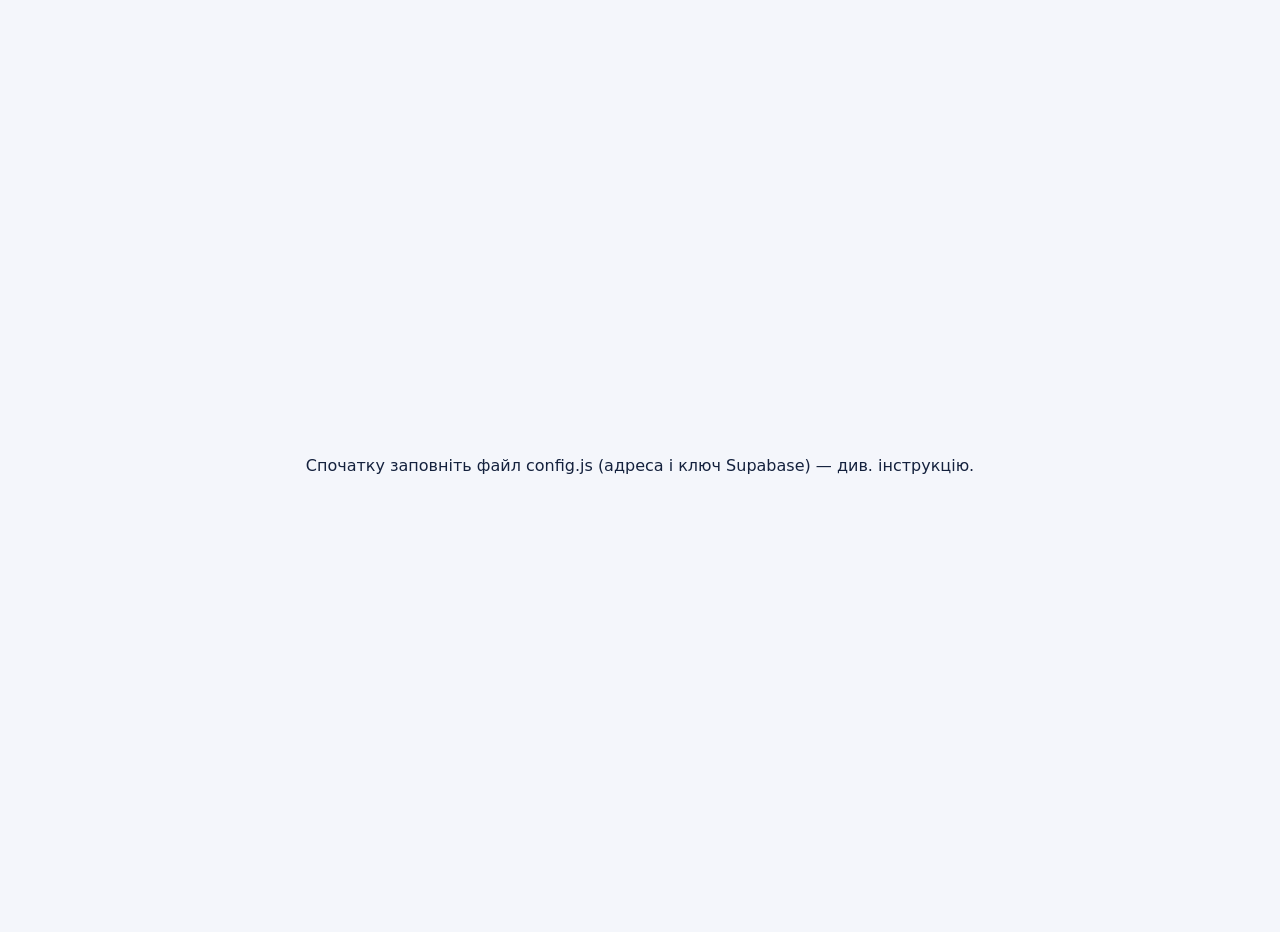
==== admin.html @ 97c78fdf "Сайт QR-подарунків: адмінка і сторінка подарунка Co-Authored-By: Claude Opus 5.5 <noreply@anthropic." ====
<!doctype html><html lang="uk"><head><meta charset="utf-8">
<meta name="viewport" content="width=device-width,initial-scale=1">
<meta name="robots" content="noindex,nofollow"><title>Адмінка подарунків</title>
<link rel="stylesheet" href="css/admin.css"></head>
<body>
<div id="loginView" class="center" hidden>
  <form class="panel login" id="loginForm">
    <h1>🎄 Адмінка подарунків</h1>
    <label>Логін<input type="text" name="login" autocomplete="username" autocapitalize="none" spellcheck="false" required></label>
    <label>Пароль<input type="password" name="password" autocomplete="current-password" required></label>
    <p class="err" id="loginErr" hidden></p>
    <button class="primary">Увійти</button>
  </form>
</div>

<div id="appView" hidden>
<header class="top">
  <h1>🎄 Новорічні подарунки</h1>
  <button class="ghost" id="logout">Вийти</button>
</header>
<main class="wrap">
  <section class="panel">
    <h2>Новий подарунок</h2>
    <form id="form">
      <label class="drop" id="drop">
        <input type="file" name="file" id="file" accept="image/*,video/mp4,video/quicktime,video/webm,.mov,.mp4" required>
        <span id="dropText"></span>
        <div id="preview"></div>
      </label>
      <label>Для кого (бачите тільки ви, щоб не плутати QR-коди)<input name="title" maxlength="120" placeholder="Напр.: Мама"></label>
      <div class="progress" id="progress" hidden><div id="bar"></div><span id="pct"></span></div>
      <p class="err" id="err" hidden></p>
      <button class="primary" id="submit">Завантажити і створити QR-код</button>
    </form>
  </section>

  <section id="result" class="panel result" hidden></section>

  <section class="panel">
    <h2>Усі подарунки <span id="count" class="muted"></span></h2>
    <div id="list" class="list"><p class="muted">Завантаження…</p></div>
  </section>
</main>
</div>
<p class="center" id="cfgErr" hidden style="padding:24px"></p>
<script src="config.js"></script>
<script src="vendor/supabase.js"></script>
<script src="vendor/qrcode.js"></script>
<script src="vendor/jspdf.umd.min.js"></script>
<script src="js/card.js"></script>
<script src="js/admin.js"></script>
</body></html>
---- css/admin.css ----
:root { --bg:#f4f6fb; --panel:#fff; --ink:#14213d; --muted:#6b7280; --line:#e5e7eb; --accent:#c8102e; --accent-ink:#fff; --green:#0f7b4f; }
[hidden] { display:none !important; }
* { box-sizing: border-box; }
body { margin:0; font:16px/1.5 system-ui,-apple-system,"Segoe UI",Roboto,sans-serif; background:var(--bg); color:var(--ink); }
.center { min-height:100vh; display:grid; place-items:center; padding:16px; }
h1 { font-size:1.4rem; margin:0; } h2 { font-size:1.15rem; margin:0 0 16px; }
.top { display:flex; justify-content:space-between; align-items:center; padding:16px 24px; background:var(--panel); border-bottom:1px solid var(--line); }
.wrap { max-width:900px; margin:24px auto; padding:0 16px; display:grid; gap:24px; }
.panel { background:var(--panel); border:1px solid var(--line); border-radius:14px; padding:24px; }
.login { width:100%; max-width:360px; display:grid; gap:16px; }
label { display:grid; gap:6px; font-weight:600; font-size:.95rem; margin-bottom:14px; }
input,textarea { font:inherit; padding:10px 12px; border:1px solid var(--line); border-radius:10px; width:100%; }
textarea { resize:vertical; }
.drop { border:2px dashed #cbd5e1; border-radius:14px; padding:28px; text-align:center; cursor:pointer; color:var(--muted); font-weight:500; transition:.15s; }
.drop.over,.drop:hover { border-color:var(--accent); background:#fff5f6; }
.drop input { display:none; }
#preview img,#preview video { max-width:100%; max-height:280px; margin-top:12px; border-radius:10px; }
button,.btn { font:inherit; font-size:.95rem; padding:10px 16px; border-radius:10px; border:1px solid var(--line); background:#fff; color:var(--ink); cursor:pointer; text-decoration:none; display:inline-block; }
.btn:hover,button:hover { border-color:#94a3b8; }
.primary { background:var(--accent); color:var(--accent-ink); border-color:var(--accent); font-weight:600; }
.primary:hover { filter:brightness(1.08); border-color:var(--accent); }
.primary:disabled { opacity:.6; cursor:wait; }
.ghost { background:transparent; }
.danger { color:var(--accent); }
.sm { padding:6px 10px; font-size:.85rem; }
.row { display:flex; flex-wrap:wrap; gap:8px; }
.err { color:var(--accent); margin:0 0 12px; }
.muted { color:var(--muted); font-weight:400; font-size:.9rem; }
.progress { position:relative; height:28px; background:#eef2f7; border-radius:8px; overflow:hidden; margin-bottom:14px; }
.progress div { height:100%; width:0; background:var(--green); transition:width .2s; }
.progress span { position:absolute; inset:0; display:grid; place-items:center; font-size:.85rem; font-weight:600; }
.result { border-color:#a7e3c6; background:#f3fbf7; }
.result-body { display:flex; gap:24px; align-items:flex-start; flex-wrap:wrap; }
.qr-big { width:220px; height:220px; border-radius:10px; background:#fff; border:1px solid var(--line); }
.result-body > div { flex:1; min-width:240px; }
.link a { word-break:break-all; color:var(--green); }
.list { display:grid; gap:12px; }
.item { display:flex; gap:16px; padding:12px; border:1px solid var(--line); border-radius:12px; align-items:center; }
.item .qr { width:96px; height:96px; flex:none; border-radius:8px; border:1px solid var(--line); }
.info { display:grid; gap:4px; min-width:0; }
.info strong { overflow:hidden; text-overflow:ellipsis; white-space:nowrap; }
@media (max-width:560px){ .item{align-items:flex-start} .item .qr{width:72px;height:72px} .panel{padding:16px} }
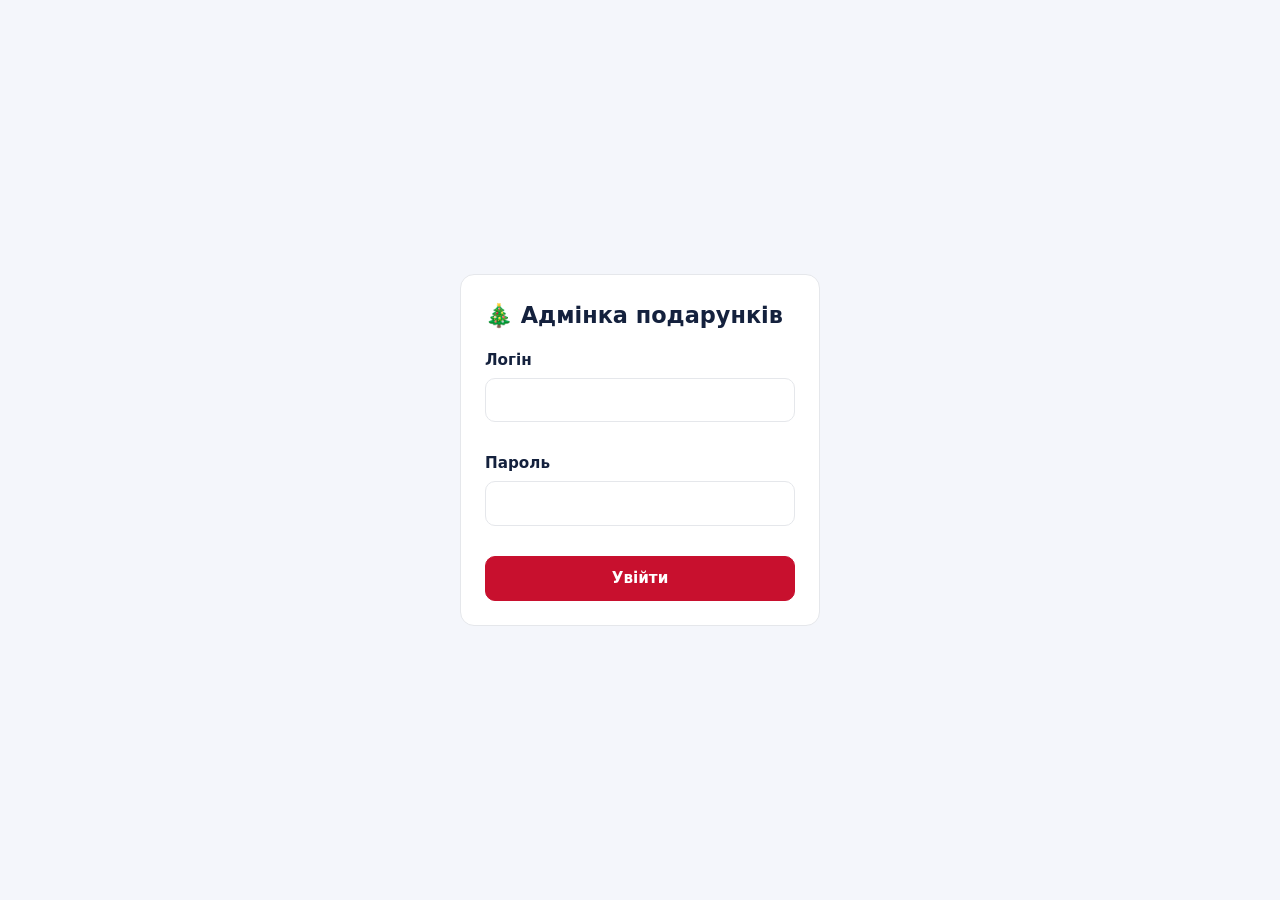
==== commit efe79f8a: "Підпис від адміна зверху над відео/фото, редагування підпису Co-Authored-By: Claude Opus 5.5 <norepl" ====
--- a/admin.html
+++ b/admin.html
@@ -27,7 +27,7 @@
         <span id="dropText"></span>
         <div id="preview"></div>
       </label>
-      <label>Для кого (бачите тільки ви, щоб не плутати QR-коди)<input name="title" maxlength="120" placeholder="Напр.: Мама"></label>
+      <label>Підпис (людина побачить його зверху над відео / фото)<input name="title" maxlength="120" placeholder="Напр.: З Новим роком, мамо! ❤️"></label>
       <div class="progress" id="progress" hidden><div id="bar"></div><span id="pct"></span></div>
       <p class="err" id="err" hidden></p>
       <button class="primary" id="submit">Завантажити і створити QR-код</button>
